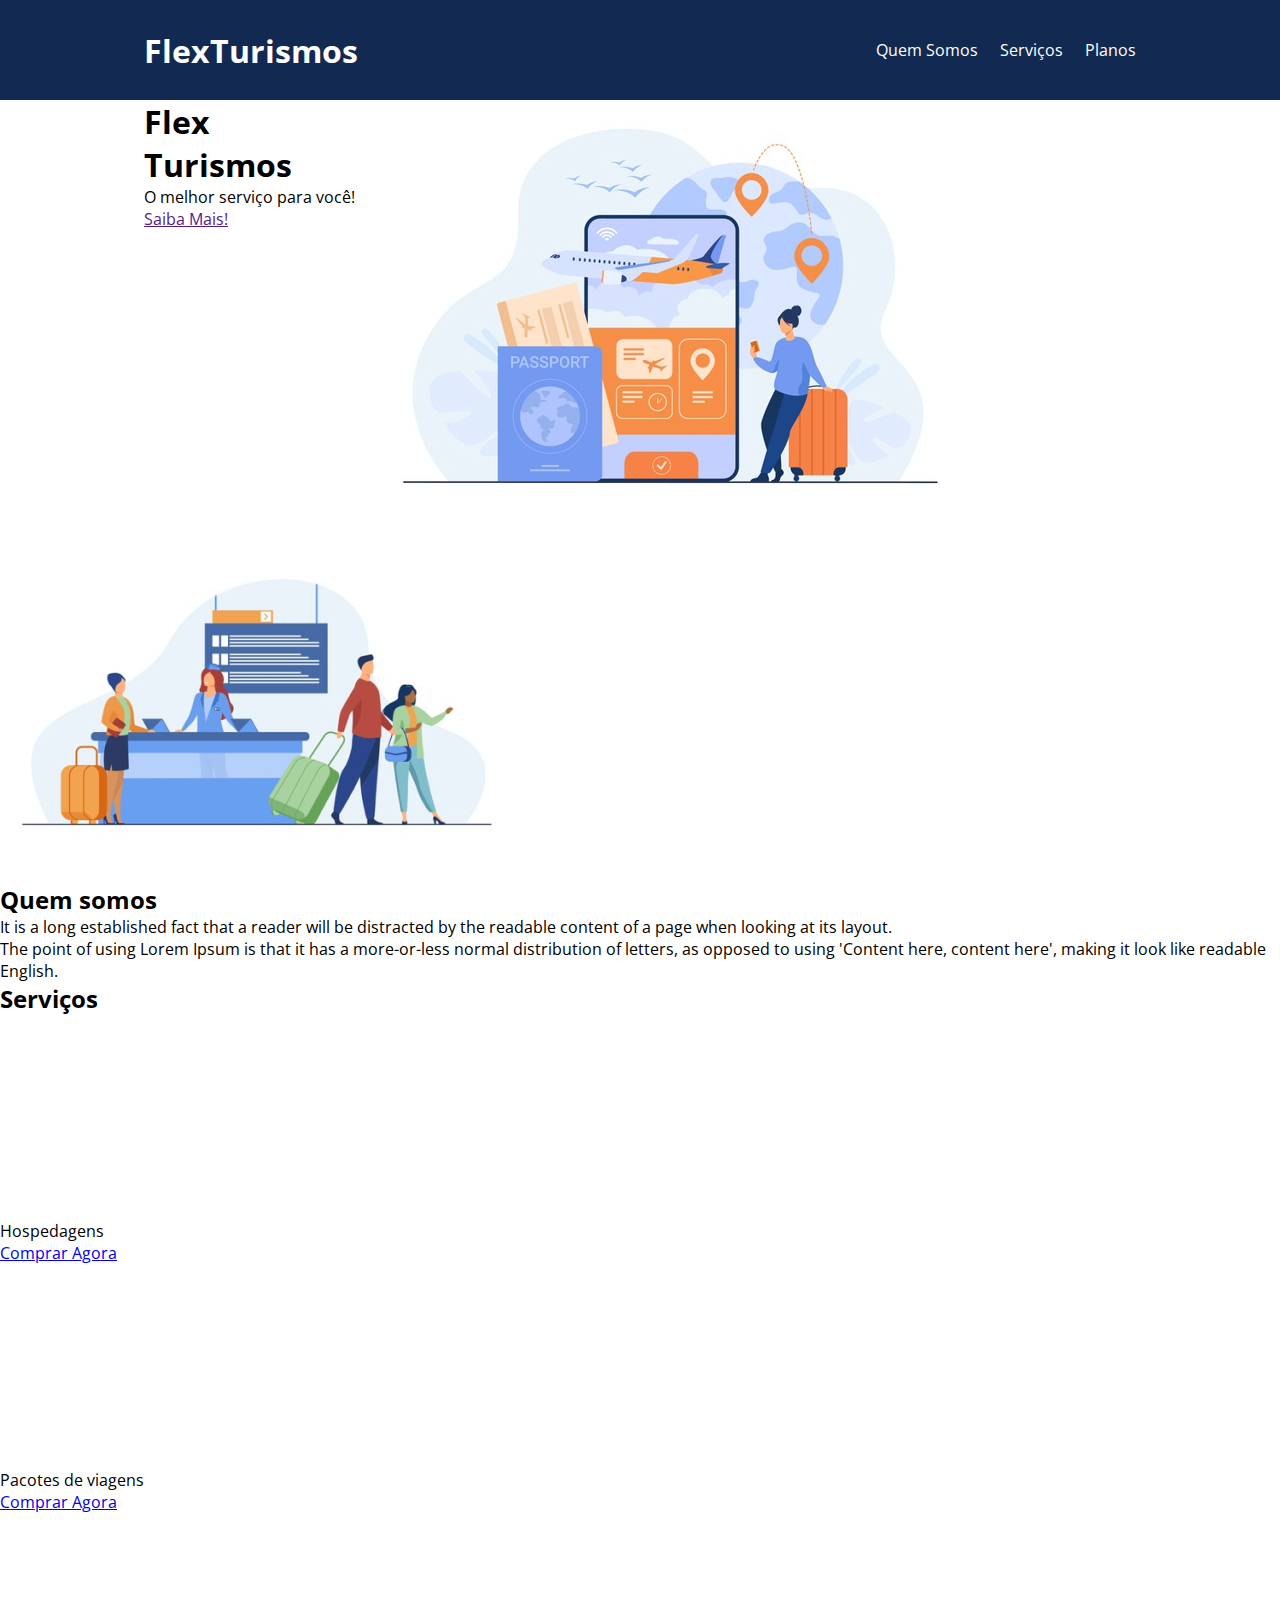
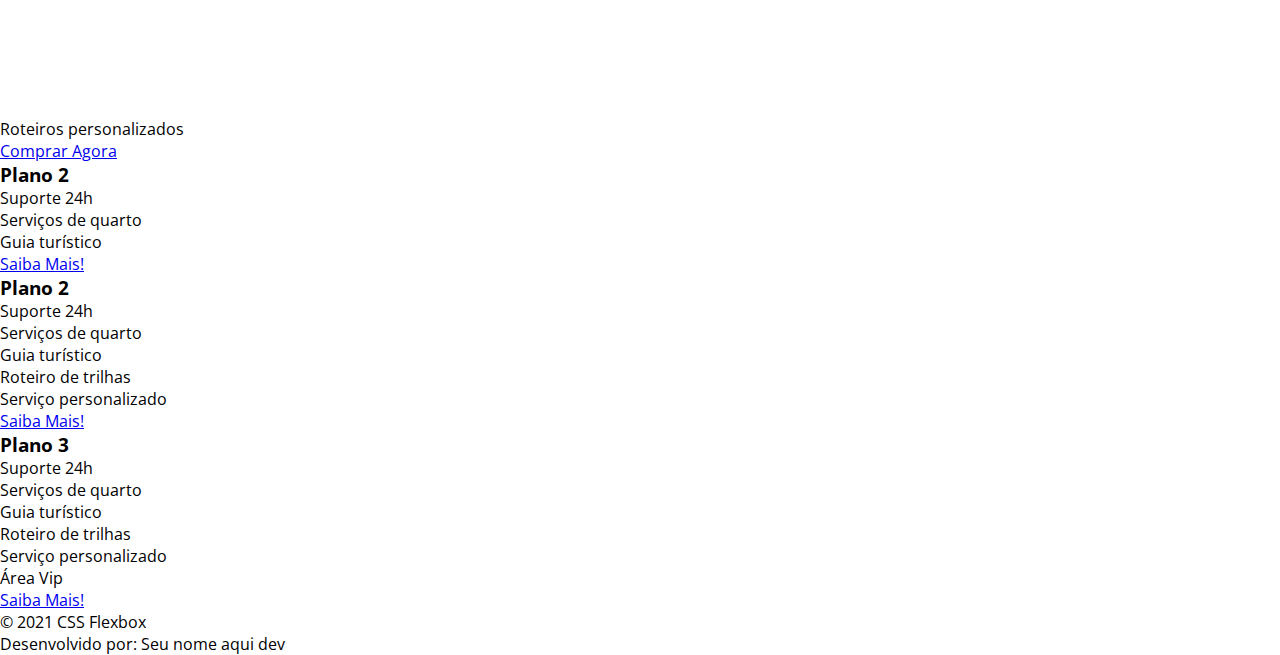
==== flex-projeto/index.html @ f12eb474 "feat navbar" ====
<!DOCTYPE html>
<html lang="pt-br">

<head>
    <meta charset="UTF-8">
    <meta name="viewport" content="width=device-width, initial-scale=1.0">
    <title>Flex Turismos</title>
    <link rel="preconnect" href="https://fonts.googleapis.com">
    <link rel="preconnect" href="https://fonts.gstatic.com" crossorigin>
    <link href="https://fonts.googleapis.com/css2?family=Open+Sans:wght@400;500;700&display=swap" rel="stylesheet">
    <link rel="stylesheet" href="./style.css">
</head>

<body>
    <header>
        <div class="flex-container menu">
            <div>
                <h1>FlexTurismos</h1></div>
                <ul class="list-items">
                <li><a href="#quem-somos">Quem Somos</a></li>
                <li><a href="#servicos">Serviços</a></li>
                <li><a href="#planos">Planos</a></li>
            </ul>
        </div>
    </header>

    <div class="flex-container">
        <div>
            <h1>Flex <br>Turismos</h1>
            <p>O melhor serviço para você!</p>
            <a href="">Saiba Mais!</a>
        </div>

        <div>
            <div><img src="./images/0-main.png" alt="banner de apresentação"></div>
        </div>
    </div>

    <div>
        <div>
            <img src="./images/1-quem-somos.png" alt="balcão de atendimento">
        </div>

        <div>
            <h2>Quem somos</h2>
            <p>It is a long established fact that a reader will be distracted by the readable content of a page when
                looking at its layout. </p>
            <p>The point of using Lorem Ipsum is that it has a more-or-less normal distribution of letters, as opposed
                to using 'Content here, content here', making it look like readable English.</p>
        </div>
    </div>

    <div>
        <div>
            <h2>Serviços</h2>
        </div>

        <div>
            <div>
                <div><img src="./images/icon-2.png" alt="hospedagens"></div>
                <p>Hospedagens</p>
                <a href="#">Comprar Agora</a>
            </div>

            <div>
                <div><img src="./images/icon-1.png" alt="pacote de viagens"></div>
                <p>Pacotes de viagens</p>
                <a href="#">Comprar Agora</a>
            </div>

            <div>
                <div><img src="./images/icon-3.png" alt="roteiros personalizados"></div>
                <p>Roteiros personalizados</p>
                <a href="#">Comprar Agora</a>
            </div>

        </div>
    </div>

    <div>

        <div>
            <h3>Plano 2</h3>
            <ul>
                <li>Suporte 24h</li>
                <li>Serviços de quarto</li>
                <li>Guia turístico</li>
            </ul>
            <a href="#">Saiba Mais!</a>
        </div>

        <div>
            <h3>Plano 2</h3>
            <ul>
                <li>Suporte 24h</li>
                <li>Serviços de quarto</li>
                <li>Guia turístico</li>
                <li>Roteiro de trilhas</li>
                <li>Serviço personalizado</li>
            </ul>
            <a href="#">Saiba Mais!</a>
        </div>

        <div>
            <h3>Plano 3</h3>
            <ul>
                <li>Suporte 24h</li>
                <li>Serviços de quarto</li>
                <li>Guia turístico</li>
                <li>Roteiro de trilhas</li>
                <li>Serviço personalizado</li>
                <li>Área Vip</li>
            </ul>
            <a href="#">Saiba Mais!</a>
        </div>
    </div>

    <footer>
        <p>&copy; 2021 CSS Flexbox</p>
        <p>Desenvolvido por: Seu nome aqui dev</p>
    </footer>
</body>

</html>
---- flex-projeto/style.css ----
* {
    margin: 0;
    padding: 0;
    font-family: 'Open Sans', sans-serif;
}

ul {
    list-style: none;
    margin: 0;
    padding: 0;
}

ul li a {
    text-decoration: none;
}

.flex-container {
    display: flex;
    max-width: 992px;
    margin: auto;
    width: 100%;
}

header {
    background-color: #122A51;
    color: #fff;
    height: 100px;
    display: flex;
    align-items: center;
}
header .list-items{
    display: flex;
    width: 100%;
    max-width: 260px;
    justify-content: space-between;
    align-items: center;
    
}
.list-items li a {
    color: #fff;

}

header .menu{
    justify-content: space-between;
}
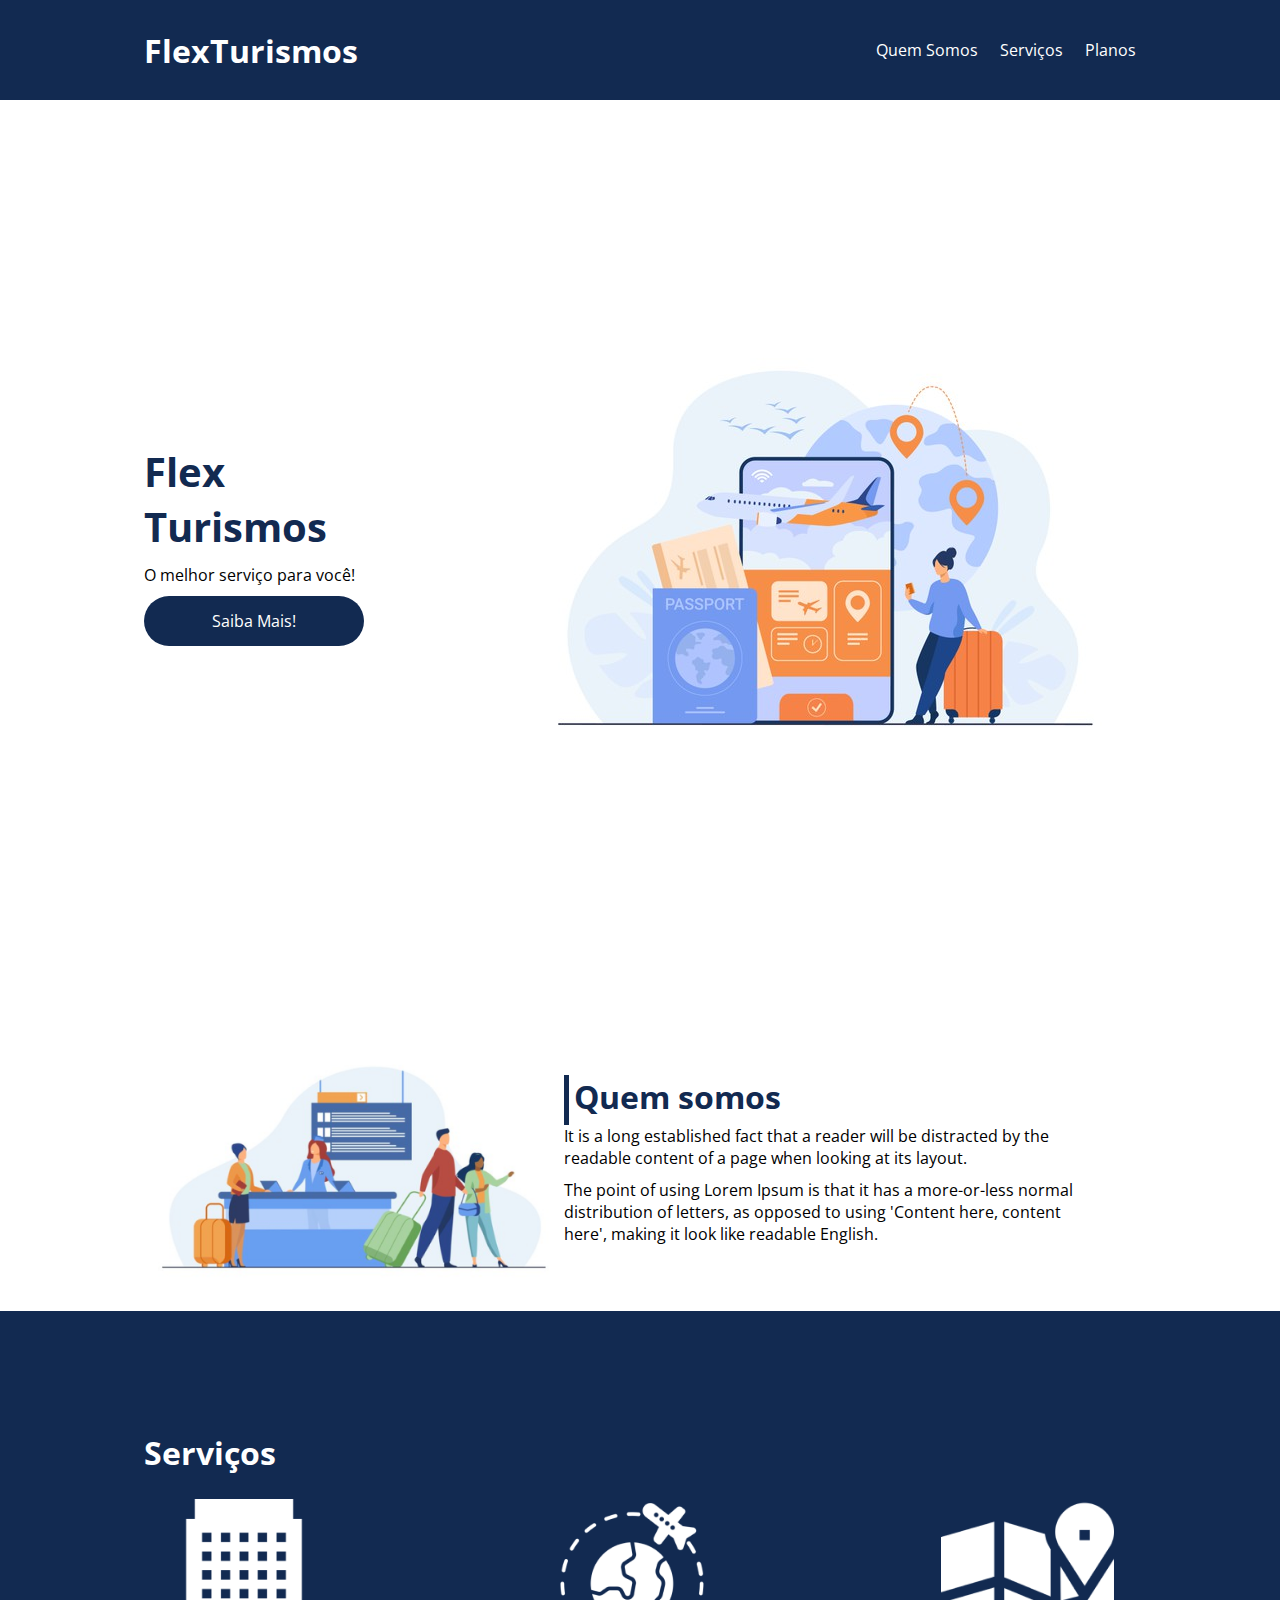
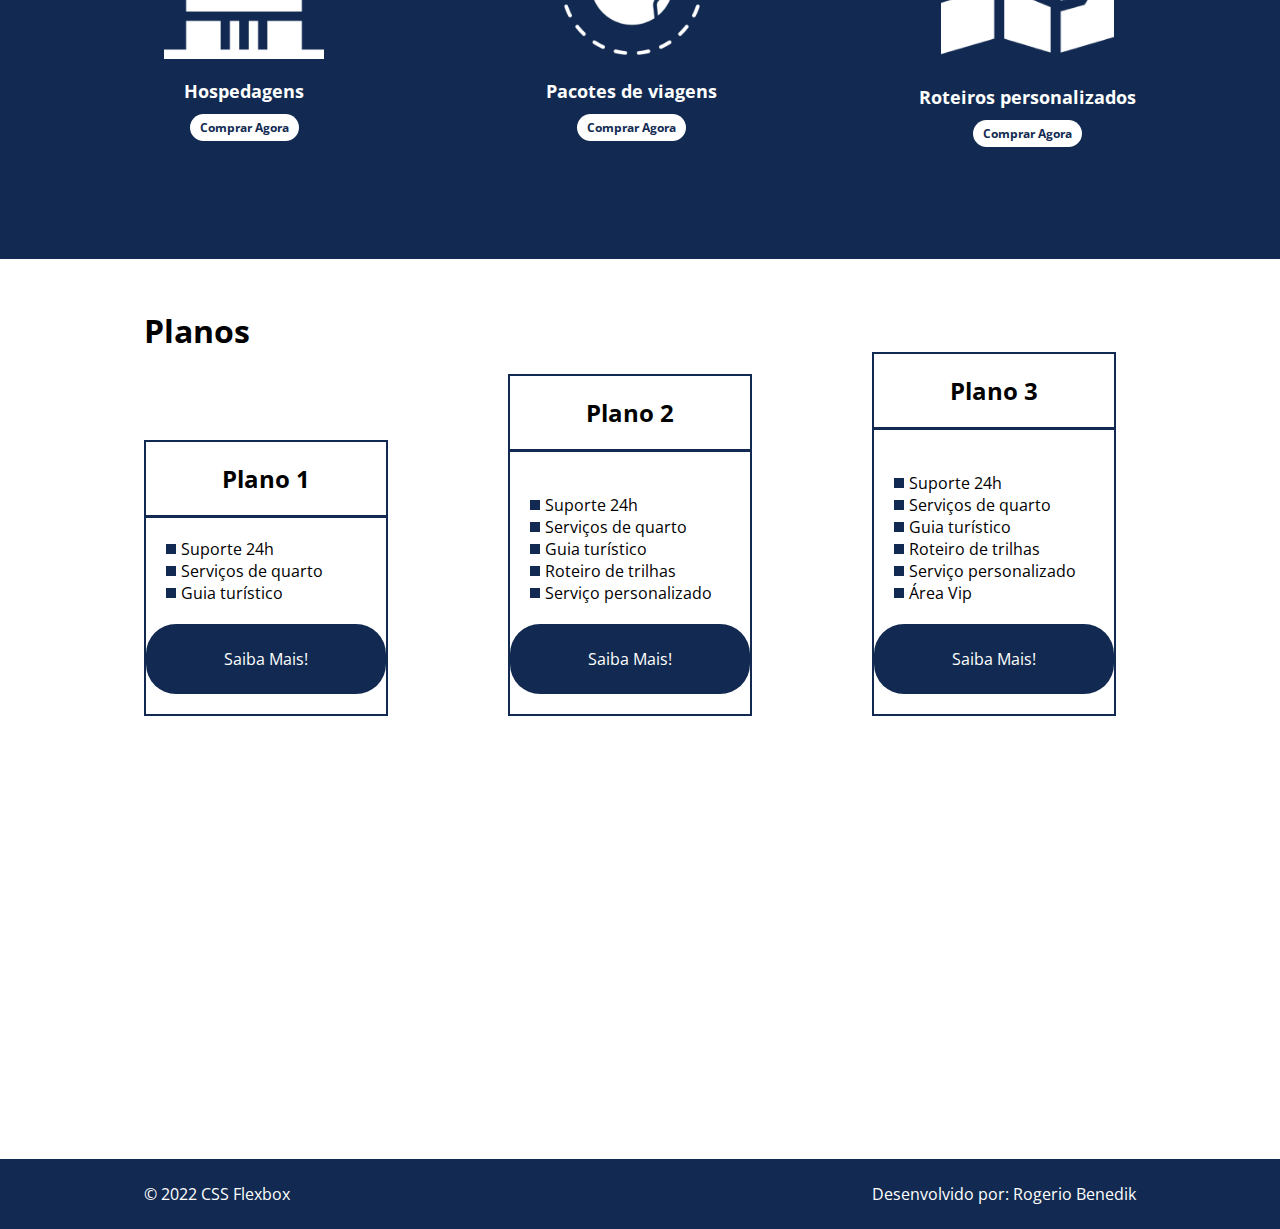
==== commit fb95d633: "flex turismo website with dio bootcamp" ====
--- a/flex-projeto/index.html
+++ b/flex-projeto/index.html
@@ -15,8 +15,9 @@
     <header>
         <div class="flex-container menu">
             <div>
-                <h1>FlexTurismos</h1></div>
-                <ul class="list-items">
+                <h1>FlexTurismos</h1>
+            </div>
+            <ul class="list-items">
                 <li><a href="#quem-somos">Quem Somos</a></li>
                 <li><a href="#servicos">Serviços</a></li>
                 <li><a href="#planos">Planos</a></li>
@@ -24,11 +25,11 @@
         </div>
     </header>
 
-    <div class="flex-container">
-        <div>
+    <div class="flex-container main-content">
+        <div class="main-text">
             <h1>Flex <br>Turismos</h1>
             <p>O melhor serviço para você!</p>
-            <a href="">Saiba Mais!</a>
+            <a class="btn" href="">Saiba Mais!</a>
         </div>
 
         <div>
@@ -36,11 +37,7 @@
         </div>
     </div>
 
-    <div>
-        <div>
-            <img src="./images/1-quem-somos.png" alt="balcão de atendimento">
-        </div>
-
+    <div class="flex-container" id="about-text">
         <div>
             <h2>Quem somos</h2>
             <p>It is a long established fact that a reader will be distracted by the readable content of a page when
@@ -48,76 +45,90 @@
             <p>The point of using Lorem Ipsum is that it has a more-or-less normal distribution of letters, as opposed
                 to using 'Content here, content here', making it look like readable English.</p>
         </div>
+        <div>
+            <img src="./images/1-quem-somos.png" alt="balcão de atendimento">
+        </div>
+
     </div>
 
-    <div>
-        <div>
-            <h2>Serviços</h2>
-        </div>
+    <div class="container-service">
+        <div class="flex-container" id="service">
+            <div>
+                <h2>Serviços</h2>
+            </div>
+            <div class="list-service">
+                <div class="item-service">
+                    <div><img src="./images/icon-2.png" alt="hospedagens"></div>
+                    <p>Hospedagens</p>
+                    <a href="#">Comprar Agora</a>
+                </div>
 
-        <div>
-            <div>
-                <div><img src="./images/icon-2.png" alt="hospedagens"></div>
-                <p>Hospedagens</p>
-                <a href="#">Comprar Agora</a>
+                <div class="item-service">
+                    <div><img src="./images/icon-1.png" alt="pacote de viagens"></div>
+                    <p>Pacotes de viagens</p>
+                    <a href="#">Comprar Agora</a>
+                </div>
+
+                <div class="item-service">
+                    <div><img src="./images/icon-3.png" alt="roteiros personalizados"></div>
+                    <p>Roteiros personalizados</p>
+                    <a href="#">Comprar Agora</a>
+                </div>
             </div>
-
-            <div>
-                <div><img src="./images/icon-1.png" alt="pacote de viagens"></div>
-                <p>Pacotes de viagens</p>
-                <a href="#">Comprar Agora</a>
-            </div>
-
-            <div>
-                <div><img src="./images/icon-3.png" alt="roteiros personalizados"></div>
-                <p>Roteiros personalizados</p>
-                <a href="#">Comprar Agora</a>
-            </div>
-
         </div>
     </div>
 
-    <div>
-
+    <div class="flex-container" id="plan">
         <div>
-            <h3>Plano 2</h3>
-            <ul>
-                <li>Suporte 24h</li>
-                <li>Serviços de quarto</li>
-                <li>Guia turístico</li>
-            </ul>
-            <a href="#">Saiba Mais!</a>
+            <h2>Planos</h2>
         </div>
 
-        <div>
-            <h3>Plano 2</h3>
-            <ul>
-                <li>Suporte 24h</li>
-                <li>Serviços de quarto</li>
-                <li>Guia turístico</li>
-                <li>Roteiro de trilhas</li>
-                <li>Serviço personalizado</li>
-            </ul>
-            <a href="#">Saiba Mais!</a>
-        </div>
+        <div class="list-plans">
+            <div class="item-plan">
+                <h3>Plano 1</h3>
+                <ul>
+                    <li>Suporte 24h</li>
+                    <li>Serviços de quarto</li>
+                    <li>Guia turístico</li>
+                </ul>
+                <a class="btn" href="#">Saiba Mais!</a>
+            </div>
 
-        <div>
-            <h3>Plano 3</h3>
-            <ul>
-                <li>Suporte 24h</li>
-                <li>Serviços de quarto</li>
-                <li>Guia turístico</li>
-                <li>Roteiro de trilhas</li>
-                <li>Serviço personalizado</li>
-                <li>Área Vip</li>
-            </ul>
-            <a href="#">Saiba Mais!</a>
+            <div class="item-plan">
+                <h3>Plano 2</h3>
+                <br>
+                <ul>
+                    <li>Suporte 24h</li>
+                    <li>Serviços de quarto</li>
+                    <li>Guia turístico</li>
+                    <li>Roteiro de trilhas</li>
+                    <li>Serviço personalizado</li>
+                </ul>
+                <a class="btn" href="#">Saiba Mais!</a>
+            </div>
+
+            <div class="item-plan">
+                <h3>Plano 3</h3>
+                <br>
+                <ul>
+                    <li>Suporte 24h</li>
+                    <li>Serviços de quarto</li>
+                    <li>Guia turístico</li>
+                    <li>Roteiro de trilhas</li>
+                    <li>Serviço personalizado</li>
+                    <li>Área Vip</li>
+                </ul>
+                <a class="btn" href="#">Saiba Mais!</a>
+            </div>
         </div>
     </div>
 
     <footer>
-        <p>&copy; 2021 CSS Flexbox</p>
-        <p>Desenvolvido por: Seu nome aqui dev</p>
+        <div class="flex-container footer">
+            <p>&copy; 2022 CSS Flexbox</p>
+            <p>Desenvolvido por: Rogerio Benedik</p>
+        </div>
+    
     </footer>
 </body>
 
--- a/flex-projeto/style.css
+++ b/flex-projeto/style.css
@@ -1,7 +1,7 @@
 * {
     margin: 0;
     padding: 0;
-    font-family: 'Open Sans', sans-serif;
+    font-family: "Open Sans", sans-serif;
 }
 
 ul {
@@ -14,33 +14,297 @@
     text-decoration: none;
 }
 
+div img {
+    display: block;
+    width: 100%;
+}
+
 .flex-container {
     display: flex;
     max-width: 992px;
     margin: auto;
     width: 100%;
+    min-width: 320px;
+
 }
 
 header {
-    background-color: #122A51;
+    background-color: #122a51;
     color: #fff;
     height: 100px;
     display: flex;
     align-items: center;
 }
-header .list-items{
+
+header .list-items {
     display: flex;
     width: 100%;
     max-width: 260px;
     justify-content: space-between;
     align-items: center;
-    
-}
+}
+
 .list-items li a {
     color: #fff;
-
-}
-
-header .menu{
-    justify-content: space-between;
+}
+
+.list-items li a:hover {
+    color: #c1c2c2;
+}
+
+header .menu {
+    justify-content: space-between;
+}
+
+.main-content {
+    height: 100vh;
+    align-items: center;
+    justify-content: space-between;
+}
+
+.main-content .main-text {
+    min-height: 200px;
+}
+
+.main-text h1 {
+    color: #122a51;
+    font-size: 40px;
+    padding-bottom: 10px;
+}
+
+.btn {
+    background-color: #122a51;
+    color: #fff;
+    text-align: center;
+    border-radius: 30px;
+    width: 220px;
+    display: block;
+    text-decoration: none;
+    height: 50px;
+    line-height: 50px;
+    margin-top: 10px;
+    margin-bottom: 10px;
+}
+
+.main-text a:hover {
+    color: #c1c2c2;
+}
+
+#about-text {
+    flex-direction: row-reverse;
+    align-items: center;
+    justify-content: space-between;
+    margin-top: 20px;
+}
+
+#about-text h2 {
+    color: #122a51;
+    font-size: 32px;
+    display: flex;
+}
+
+#about-text h2::before {
+    content: "";
+    height: 50px;
+    width: 5px;
+    margin-right: 5px;
+    background-color: #122a51;
+    position: relative;
+}
+
+#about-text p {
+    margin-bottom: 10px;
+    width: 90%;
+}
+
+#about-text img {
+    min-width: 420px;
+}
+
+.container-service {
+    background-color: #122a51;
+    width: 100%;
+}
+
+#service {
+    flex-direction: column;
+    padding: 100px 0;
+}
+
+#service h2 {
+    color: #fff;
+    font-size: 32px;
+    margin-top: 20px;
+    margin-bottom: 18px;
+}
+
+.list-service {
+    display: flex;
+    justify-content: space-between;
+    align-items: center;
+}
+
+.list-service,
+.item-service {
+    text-align: center;
+}
+
+.item-service a {
+    width: 220px;
+    background-color: #fff;
+    border-radius: 30px;
+    height: 50px;
+    text-align: center;
+    margin-top: 20px;
+    line-height: 50px;
+    padding: 5px 10px;
+    color: #122a51;
+    font-size: 12px;
+    text-decoration: none;
+    font-weight: 700;
+}
+
+.item-service a:hover {
+    color: #c1c2c2;
+}
+
+.item-service p {
+    font-weight: 700;
+    font-size: 18px;
+    color: #fff;
+    margin-top: 20px;
+}
+
+.item-service img {
+    width: 80%;
+    margin: auto;
+}
+
+#plan {
+    flex-direction: column;
+    min-height: 100vh;
+}
+
+#plan h2 {
+    font-size: 32px;
+    margin-top: 50px;
+
+}
+
+.list-plans {
+    display: flex;
+    align-items: flex-end;
+    justify-content: space-between;
+}
+
+.item-plan {
+    flex: 1;
+    border: 2px solid #122a51;
+    margin-right: 20px;
+    max-width: 240px;
+
+
+}
+
+.item-plan .btn {
+    margin: auto;
+    margin-bottom: 20px;
+    padding: 10px;
+}
+
+.item-plan h3 {
+    font-size: 24px;
+    display: flex;
+    flex-direction: column;
+    text-align: center;
+    margin-top: 20px;
+
+}
+
+.item-plan h3::after {
+    content: "";
+    background-color: #122a51;
+    width: 100%;
+    height: 3px;
+    margin-top: 20px;
+    margin-bottom: 10px;
+}
+
+.item-plan ul {
+    padding: 10px 20px;
+    display: flex;
+    flex-direction: column;
+    margin-bottom: 10px;
+}
+
+.item-plan ul li {
+    display: flex;
+    flex-wrap: nowrap;
+    align-items: center;
+}
+
+.item-plan ul li::before {
+    content: "";
+    width: 10px;
+    height: 10px;
+    background-color: #122a51;
+    margin-right: 5px;
+
+}
+
+footer {
+    background-color: #122a51;
+    height: 70px;
+    display: flex;
+    align-items: center;
+}
+
+footer .footer {
+    justify-content: space-between;
+    color: #fff;
+}
+
+@media(max-width: 992px) {
+    .flex-container {
+        flex-direction: column;
+    }
+
+    .main-content {
+        flex-direction: column-reverse;
+    }
+
+    main-content .main-text {
+        width: 100%;
+    }
+
+    #about-text {
+        flex-direction: column-reverse;
+    }
+
+    #about-text img {
+        min-width: 320px;
+        margin: auto;
+    }
+
+    .list-service {
+        flex-direction: column;
+    }
+
+    .list-service img {
+        width: 50%;
+        margin: auto;
+    }
+
+    .list-plans {
+        flex-direction: column;
+        align-items: flex-start;
+        margin-bottom: 20px;
+    }
+
+    .list-plans .item-plan {
+        max-width: 90%;
+        margin: auto;
+        width: 100%;
+        margin-bottom: 20px;
+    }
 }